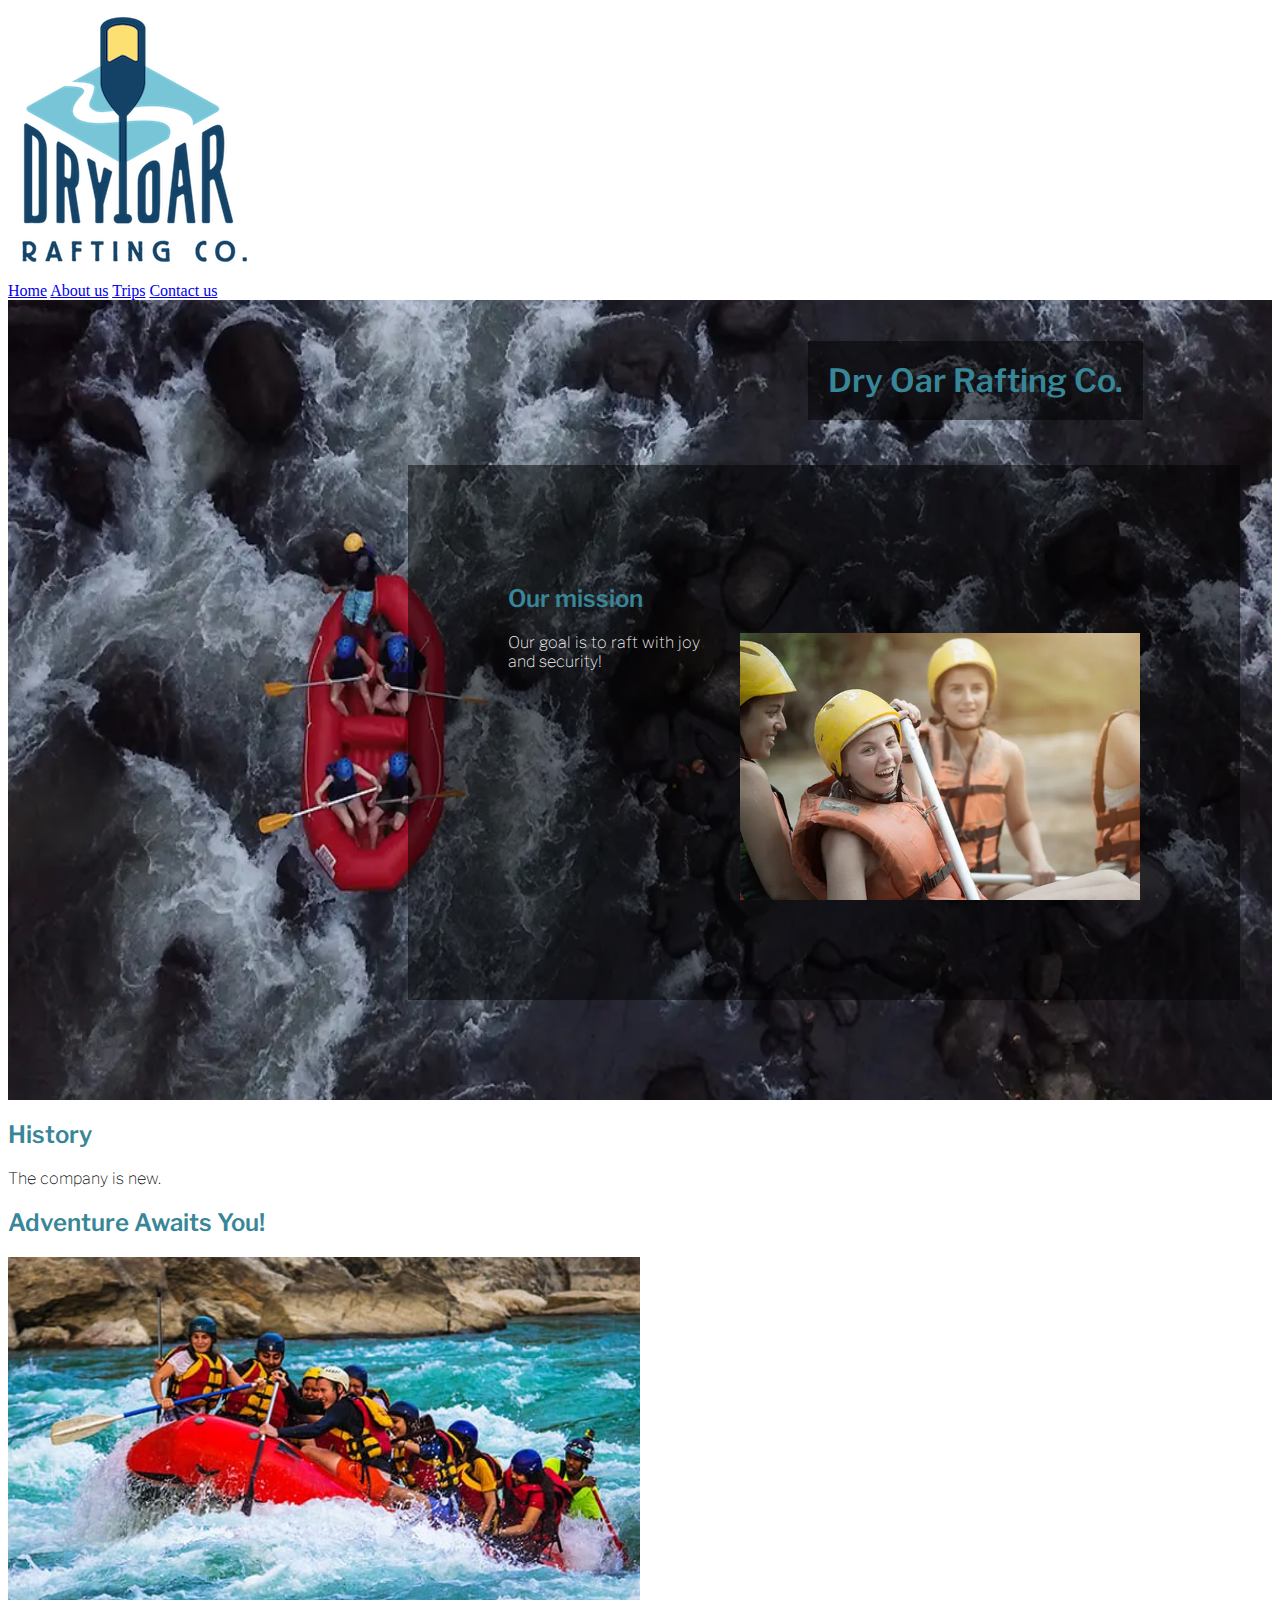
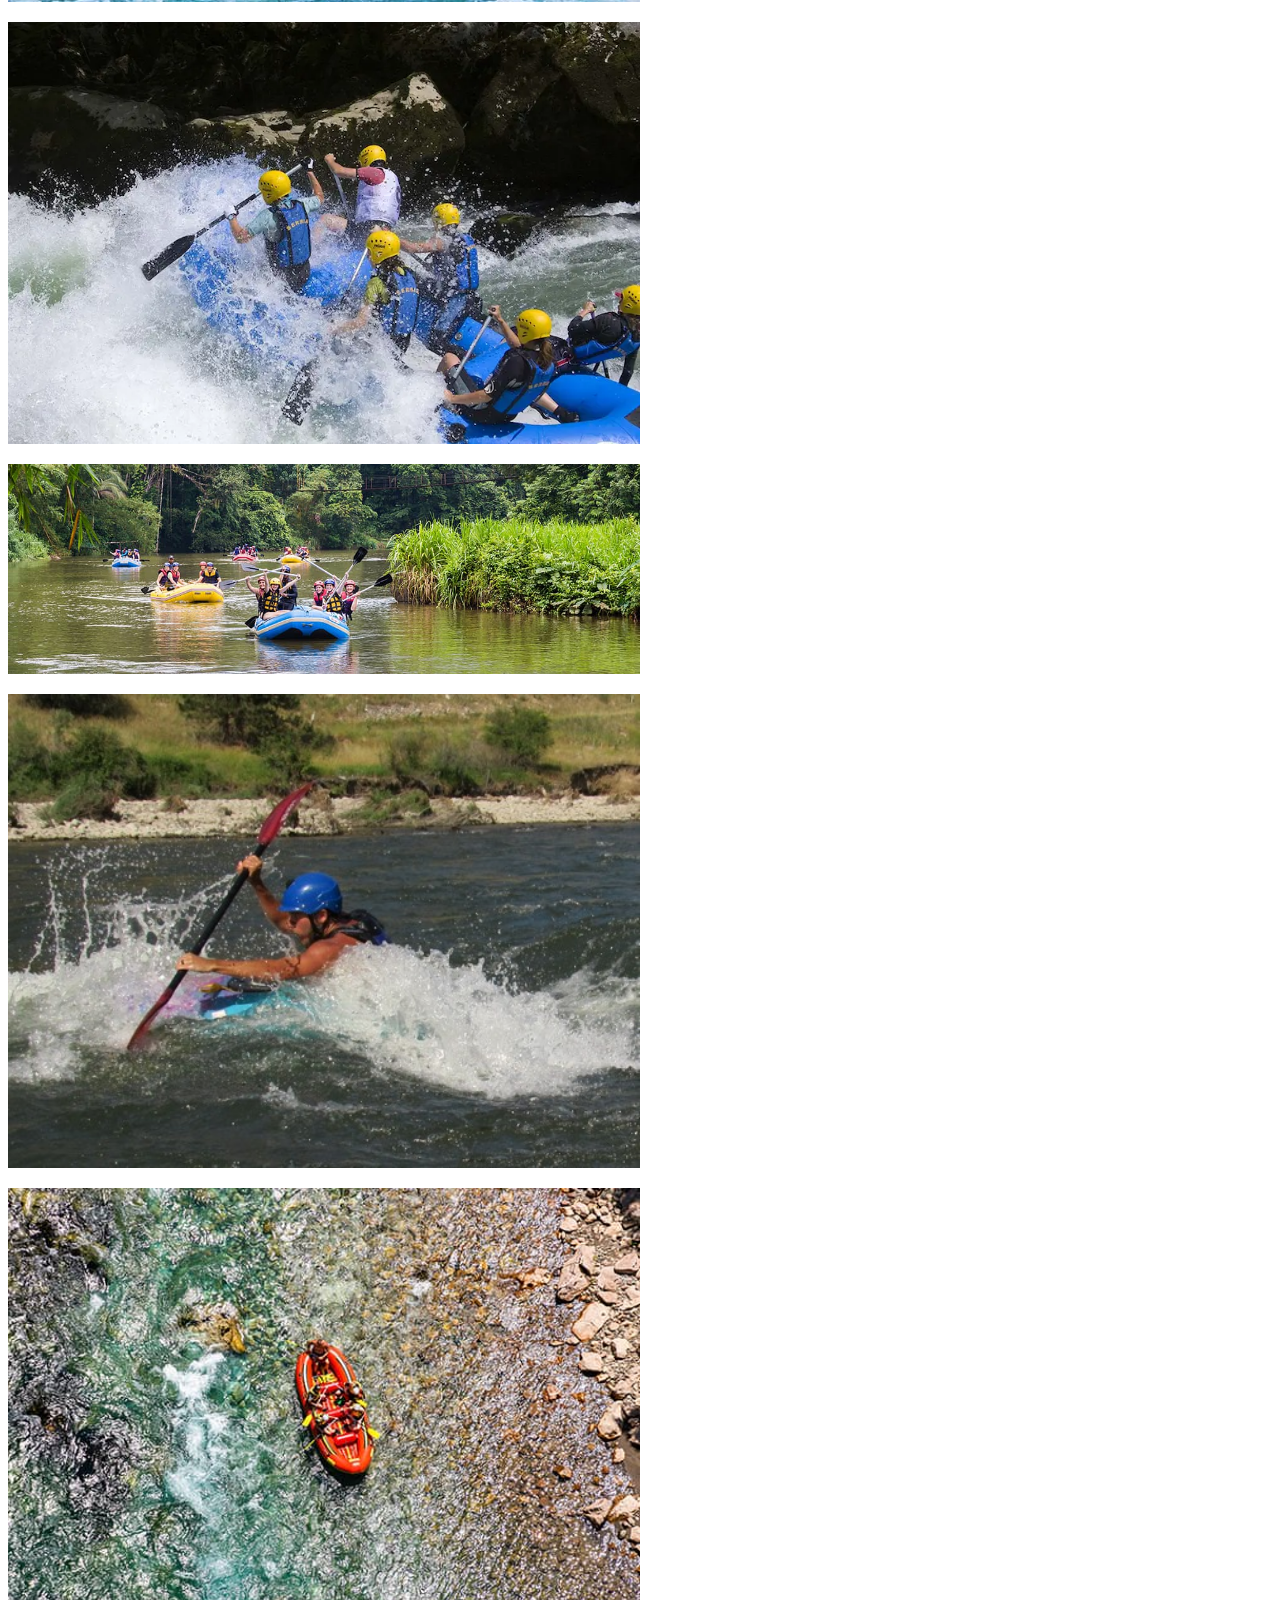
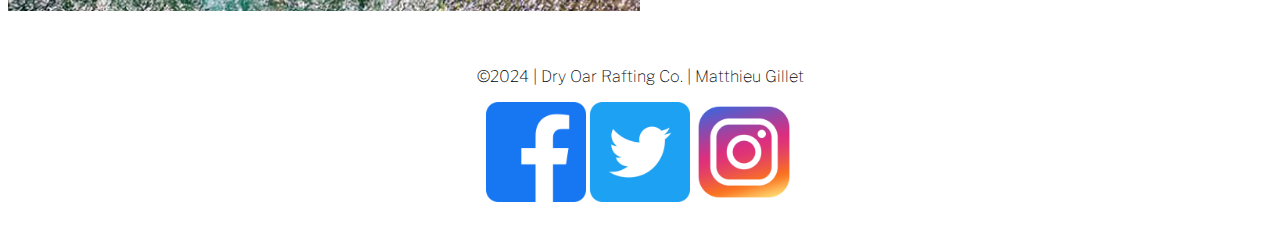
==== wwr/about.html @ 67d0ec11 "Update 7: missing meta element added on about.html" ====
<!DOCTYPE html>
<html lang="en-US">
    <head>
        <meta charset="utf-8">
        <meta name="viewport" content="width=device-width">
        <title>About Dry Oar Rafting Co.</title>
        <meta name="description" content="This page is the about us section, telling more about the company mission and services.">
        <meta name="author" content="Matthieu Gillet">

        <link rel="preconnect" href="https://fonts.googleapis.com">
        <link rel="preconnect" href="https://fonts.gstatic.com" crossorigin>
        <link href="https://fonts.googleapis.com/css2?family=Libre+Franklin:ital,wght@0,100;1,100&display=swap" rel="stylesheet">
        <link href="https://fonts.googleapis.com/css2?family=Libre+Franklin:ital,wght@0,600;1,600&display=swap" rel="stylesheet">

        <link rel="stylesheet" href="styles/rafting.css">
    </head>
    <body>
        <header>
            <img src="images/logo.png" alt="the nice logo">
            <nav>
                <a href="index.html">Home</a>
                <a href="about.html">About us</a>
                <a href="trips.html">Trips</a>
                <a href="contact.html">Contact us</a>
            </nav>
        </header>
        <main>
            <div class="hero">
                <img class="hero" src="images/hero.webp" alt="hero image rafting">
                <h1>Dry Oar Rafting Co.</h1>
                <article>
                    <h2>Our mission</h2>
                    <img src="images/happy-custumer.webp" alt="happy client or worker">
                    <p>Our goal is to raft with joy and security!</p>
                </article>
            </div>
            <section>
                <h2>History</h2>
                <p>The company is new.</p>
            </section>
            <section>
                <h2>Adventure Awaits You!</h2>
                <img src="images/white-water-rafting-1.jpg" alt="...">
                <img src="images/white-water-rafting-2.webp" alt="...">
                <img src="images/white-water-rafting-3.jpg" alt="...">
                <img src="images/white-water-rafting-4.jpg" alt="...">
                <img src="images/white-water-rafting-5.jpg" alt="...">
            </section>
        </main>
        <footer>
            <p>©2024 | Dry Oar Rafting Co. | Matthieu Gillet</p>
            <nav class="sociallinks">
                <a href="https://facebook.com" class="textdecoration">
                    <img src="images/facebook.png" alt="Facebook">
                </a>
                <a href="https://twitter.com" class="textdecoration">
                    <img src="images/twitter.png" alt="Twitter">
                </a>
                <a href="https://instagram.com" class="textdecoration">
                    <img src="images/instagram.png" alt="Instagram">
                </a>
            </nav>
        </footer>
    </body>
</html>
---- wwr/styles/rafting.css ----
:root {
    --primary-color: #388697;
    --secondary-color: #B5FFE1;
    --accent1-color: #5FA09F;
    --accent2-color: #08415C;
}

h1 {
    font-family: "Libre Franklin", serif;
    color: var(--primary-color);
    font-weight: 600;
    position: absolute; 
    background-color: rgba(0, 0, 0, 0.5); 
    padding: 20px; 
    top: 20px; 
    left: 800px; 
}

h2 {
    font-family: "Libre Franklin", serif;
    color: var(--primary-color);
    font-weight: 600;
}

p {
    font-family: "Libre Franklin", serif;
    font-weight: 100;
}

.hero {
    position: relative; 
    width: 100%; 
    height: 800px;
}

.hero-img {
    position: absolute; 
    width: 100%; 
    height: 100%; 

}

article {
    position: absolute; 
    bottom: 100px; 
    left: 400px; 
    background-color: rgba(0, 0, 0, 0.5);  
    padding: 100px; 
    color: white; 
    width: 50%; 
}

article img {
    float: right; 
    margin-left: 20px;
    width: 400px; 
    height: auto;
}

a.textdecoration{
    text-decoration: none;
}

footer {
    clear: both;
    text-align: center;
    padding: 20px;
    
}

footer img {
    width: 100px;
}

main section img {
    display: block;
    width: 50%;
    margin-bottom: 20px;
}
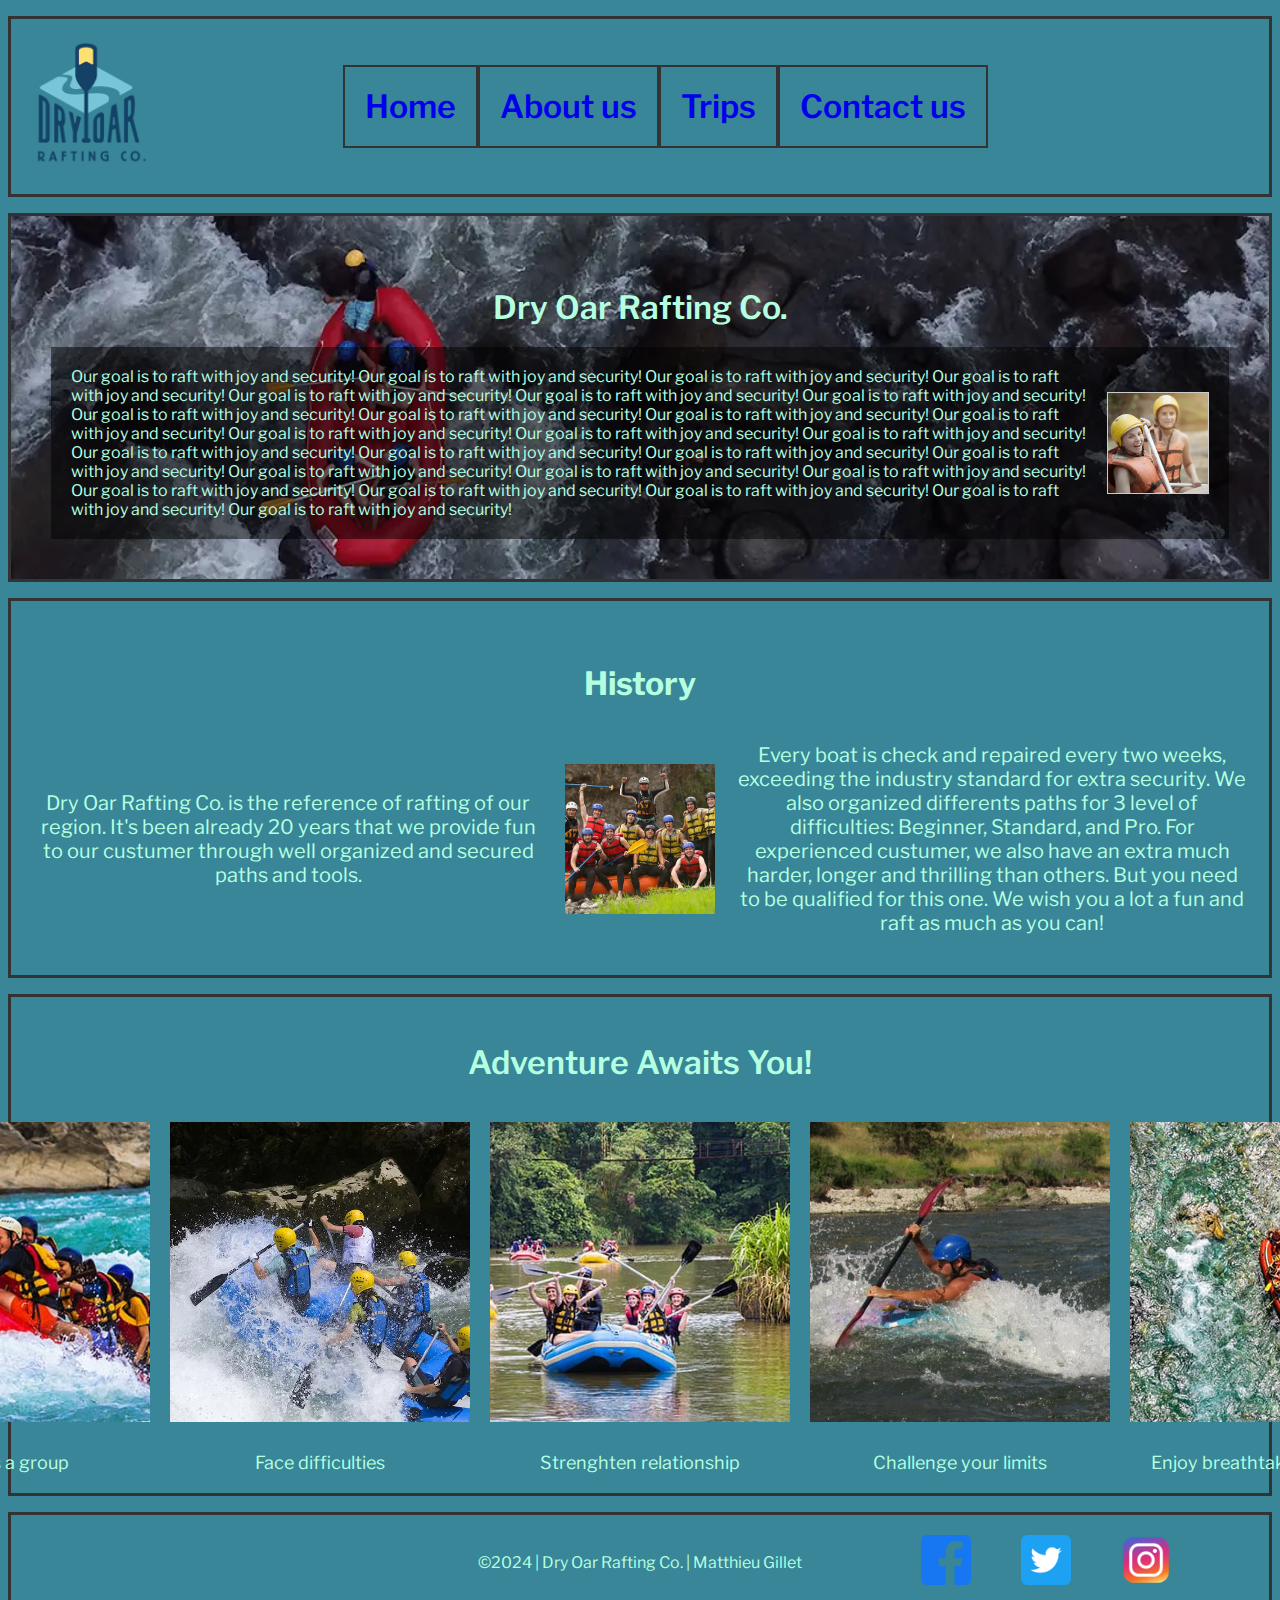
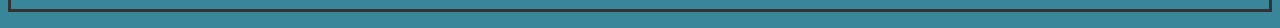
==== commit ca8d8e32: "Update 8: Better Wireframe and improvment" ====
--- a/wwr/about.html
+++ b/wwr/about.html
@@ -18,33 +18,62 @@
         <header>
             <img src="images/logo.png" alt="the nice logo">
             <nav>
-                <a href="index.html">Home</a>
-                <a href="about.html">About us</a>
-                <a href="trips.html">Trips</a>
-                <a href="contact.html">Contact us</a>
+                <ul class="navflexbox">
+                    <li><a href="index.html">Home</a></li>
+                    <li><a href="about.html">About us</a></li>
+                    <li><a class="textdecoration" href="trips.html">Trips</a></li>
+                    <li><a class="textdecoration" href="contact.html">Contact us</a></li>
+                </ul>    
             </nav>
         </header>
         <main>
-            <div class="hero">
-                <img class="hero" src="images/hero.webp" alt="hero image rafting">
-                <h1>Dry Oar Rafting Co.</h1>
-                <article>
-                    <h2>Our mission</h2>
-                    <img src="images/happy-custumer.webp" alt="happy client or worker">
-                    <p>Our goal is to raft with joy and security!</p>
-                </article>
+            <div class="articleflex">
+                <h3>Dry Oar Rafting Co.</h3>
+                <div class="overlay">
+                    <article class="content">
+                        <div class="content-text">
+                            <p>Our goal is to raft with joy and security! Our goal is to raft with joy and security! Our goal is to raft with joy and security! Our goal is to raft with joy and security! Our goal is to raft with joy and security! Our goal is to raft with joy and security! Our goal is to raft with joy and security! Our goal is to raft with joy and security! Our goal is to raft with joy and security! Our goal is to raft with joy and security! Our goal is to raft with joy and security! Our goal is to raft with joy and security! Our goal is to raft with joy and security! Our goal is to raft with joy and security! Our goal is to raft with joy and security! Our goal is to raft with joy and security! Our goal is to raft with joy and security! Our goal is to raft with joy and security! Our goal is to raft with joy and security! Our goal is to raft with joy and security! Our goal is to raft with joy and security! Our goal is to raft with joy and security! Our goal is to raft with joy and security! Our goal is to raft with joy and security! Our goal is to raft with joy and security! Our goal is to raft with joy and security! </p>
+                        </div>
+                        <img src="images/happy-custumer.webp" alt="happy client or worker">
+                    </article>
+                </div>
             </div>
-            <section>
-                <h2>History</h2>
-                <p>The company is new.</p>
-            </section>
-            <section>
-                <h2>Adventure Awaits You!</h2>
-                <img src="images/white-water-rafting-1.jpg" alt="...">
-                <img src="images/white-water-rafting-2.webp" alt="...">
-                <img src="images/white-water-rafting-3.jpg" alt="...">
-                <img src="images/white-water-rafting-4.jpg" alt="...">
-                <img src="images/white-water-rafting-5.jpg" alt="...">
+            <div class="history">
+                <h4 class="header">History</h4>
+                <div class="history-content">
+                    <div class="history-left">
+                        <p>Dry Oar Rafting Co. is the reference of rafting of our region. It's been already 20 years that we provide fun to our custumer through well organized and secured paths and tools.</p>
+                    </div>
+                    <div class="history-center">
+                        <img class="history-img" src="images/history.jpg" alt="group of people">
+                    </div>
+                    <div class="history-right">
+                        <p>Every boat is check and repaired every two weeks, exceeding the industry standard for extra security. We also organized differents paths for 3 level of difficulties: Beginner, Standard, and Pro. For experienced custumer, we also have an extra much harder, longer and thrilling than others. But you need to be qualified for this one. We wish you a lot a fun and raft as much as you can!</p>
+                    </div>
+                </div>  
+            </div>
+            <section class="gallery">
+                <h2 class="header">Adventure Awaits You!</h2>
+                <div class="gallery-item">
+                    <img src="images/white-water-rafting-1.jpg" alt="group rafting">
+                    <div class="caption">Work as a group</div>
+                </div>
+                <div class="gallery-item">
+                    <img src="images/white-water-rafting-2.webp" alt="group facing a wave">
+                    <div class="caption">Face difficulties</div>
+                </div>
+                <div class="gallery-item">
+                    <img src="images/white-water-rafting-3.jpg" alt="happy group">
+                    <div class="caption">Strenghten relationship</div>
+                </div>
+                <div class="gallery-item">
+                    <img src="images/white-water-rafting-4.jpg" alt="one man struggling in torrent">
+                    <div class="caption">Challenge your limits</div>
+                </div>
+                <div class="gallery-item">
+                    <img src="images/white-water-rafting-5.jpg" alt="view from the top on the river">
+                    <div class="caption">Enjoy breathtaking landscapes</div>
+                </div>
             </section>
         </main>
         <footer>
--- a/wwr/styles/rafting.css
+++ b/wwr/styles/rafting.css
@@ -3,6 +3,7 @@
     --secondary-color: #B5FFE1;
     --accent1-color: #5FA09F;
     --accent2-color: #08415C;
+    background-color: var(--primary-color)
 }
 
 h1 {
@@ -18,43 +19,93 @@
 
 h2 {
     font-family: "Libre Franklin", serif;
-    color: var(--primary-color);
+    color: var(--secondary-color);
     font-weight: 600;
 }
 
 p {
     font-family: "Libre Franklin", serif;
-    font-weight: 100;
-}
-
-.hero {
-    position: relative; 
-    width: 100%; 
-    height: 800px;
-}
-
-.hero-img {
-    position: absolute; 
-    width: 100%; 
-    height: 100%; 
-
-}
-
-article {
-    position: absolute; 
-    bottom: 100px; 
-    left: 400px; 
-    background-color: rgba(0, 0, 0, 0.5);  
-    padding: 100px; 
-    color: white; 
-    width: 50%; 
-}
-
-article img {
-    float: right; 
-    margin-left: 20px;
-    width: 400px; 
-    height: auto;
+    color: var(--secondary-color);
+    font-weight: 00;
+}
+
+.articleflex main div {
+    font-family: "Libre Franklin", serif;
+    background-image: url('../images/hero.webp');
+    background-size: cover;
+    background-position: center;
+    background-repeat: no-repeat;
+    min-width: 100%;
+    width: 100%;
+    max-width: 100%;
+    margin: 1rem auto;  
+    border: 3px solid #333;
+    display: flex;
+    flex-direction: column;
+    justify-content: center;
+    align-items: center;
+}
+
+main div h3 {
+    font-family: "Libre Franklin", serif;
+    color: var(--secondary-color);
+    font-weight: 600;
+    font-size: 2rem;
+    margin-bottom: 20px;
+}
+
+.articleflex {
+    width: 100%;
+    max-width: 100%;
+    margin: 1rem auto;  
+    border: 3px solid #333;
+    position: relative;
+    color: white;
+    background-image: url('../images/hero.webp'); 
+    background-size: cover;
+    background-position: center;
+    background-repeat: no-repeat;
+    padding: 40px;
+    box-sizing: border-box;
+}
+
+.overlay {
+    background-color: rgba(0, 0, 0, 0.5); /* Semi-transparent dark background */
+    padding: 20px;
+    color: white; /* Text color */
+    position: relative; /* Position text inside the background block */
+}
+
+.overlay div h3 {
+    background-color: rgba(0, 0, 0, 0.5); /* Optional: darkens the background for better readability */
+    padding: 20px;
+    border-radius: 8px;
+}
+
+div h3 {
+    text-align: center;
+}
+
+.content {
+    display: flex;
+    justify-content: space-between;
+    align-items: center;
+}
+
+.content-text {
+    flex: 1;
+    margin-right: 20px;
+}
+
+.content-text p {
+    margin: 0;
+}
+
+.content img {
+    width: 100px;
+    height: 100px;
+    object-fit: cover;
+    border: 1px solid #ccc;
 }
 
 a.textdecoration{
@@ -62,18 +113,184 @@
 }
 
 footer {
+    display: grid;
+    grid-template-columns: 1fr 1fr 1fr;
     clear: both;
-    text-align: center;
-    padding: 20px;
-    
-}
+    padding: 20px;
+    margin: 1rem auto;  
+    border: 3px solid #333;
+    justify-content: center;
+    align-items: center
+}
+
+footer p {
+    grid-column: 2/3;
+    flex-grow: 1; 
+    text-align: center; 
+  }
+
+footer .sociallinks {
+    grid-column: 3/4; 
+    display: flex; 
+    justify-content: center; 
+    gap: 50px;
+} 
 
 footer img {
-    width: 100px;
+    height: auto;
+    width: 50px;
 }
 
 main section img {
     display: block;
-    width: 50%;
+    width: 1fr;
     margin-bottom: 20px;
 }
+
+header {
+    margin: 1rem auto;
+    display: grid;
+    border: 3px solid #333;
+    background-color: var(--primary-color);
+    grid-template-columns: 50px 1fr 3fr;
+    padding: 20px;
+}
+
+header img {
+    grid-column: 1/2;
+    width: 120px;
+    height: auto;
+    border-radius: 8px;
+}
+
+nav {
+    grid-column: 2/4;
+    justify-items: center;
+}
+
+.navflexbox {
+    display: flex;
+    align-items: center;
+    justify-content: center;
+    padding: 10px;
+    list-style-type: none;
+    width: auto;
+    max-width: 100%;
+    box-sizing: border-box;
+    flex-wrap: nowrap;
+}
+
+.navflexbox a {
+    font-family: "Libre Franklin", serif;
+    font-size: 2rem;
+    font-weight: 600;
+    text-align: center;
+    border: 2px solid #333;
+    padding: 20px;
+    display: flex;
+    align-items: center; 
+    text-align: center;
+    text-decoration: none;
+    white-space: nowrap
+}
+
+.navbox a:hover {
+	color: tomato;
+	font-weight: 700;
+    text-decoration: underline;
+}
+
+.history {
+    margin: 1rem auto;
+    border: 3px solid #333;
+    display: grid;
+    grid-template-rows: auto 1fr; /* Header and content rows */
+    grid-template-columns: 1fr; /* Single column for header */
+    padding: 20px;
+    text-align: center;
+}
+
+.history h4 {
+    grid-row: 1 / 2; /* Place header in the first row */
+    font-size: 2rem;
+    font-weight: bold;
+    margin-bottom: 20px;
+}
+
+.history-content {
+    display: grid;
+    grid-row: 2 / 3; /* Content row */
+    grid-template-columns: 1fr auto 1fr; /* Left text | Center Image | Right text */
+    align-items: center; /* Vertical alignment */
+    gap: 20px;
+}
+
+.content-left,
+.content-right {
+    text-align: justify;
+}
+
+.history-center img {
+    width: 150px; /* Center image size */
+    height: 150px;
+    object-fit: cover; /* Keep aspect ratio */
+    display: block;
+}
+
+.history p {
+    font-size: 20px;
+}
+
+.gallery {
+    margin: 1rem auto;
+    border: 3px solid #333;
+    display: grid;
+    grid-template-columns: repeat(5, 1fr); 
+    grid-gap: 20px; 
+    padding: 20px;
+    justify-content: center;
+    align-items: center;
+}
+
+.gallery-item {
+    display: flex; 
+    flex-direction: column; 
+    align-items: center; 
+    text-align: center;
+}
+
+.gallery-item img {
+    object-fit: cover;
+    width: 300px; 
+    height: 300px; 
+}
+
+.caption {
+    font-family: "Libre Franklin", serif;
+    font-size: 18px;
+    color: var(--secondary-color);
+    margin-top: 10px; /
+}
+
+.gallery h2 {
+    grid-column: 1 / -1; 
+    margin-bottom: 20px; 
+    font-family: "Libre Franklin", serif;
+    font-size: 2rem;
+    font-weight: 600;
+    color: var(--secondary-color);
+    text-align: center;
+}
+
+.header {
+    font-family: "Libre Franklin", serif;
+    font-size: 2rem;
+    font-weight: 600; 
+    color: var(--secondary-color)   
+}
+
+section p {
+    font-family: "Libre Franklin", serif;
+    font-weight: 500; 
+    color: var(--secondary-color)  
+}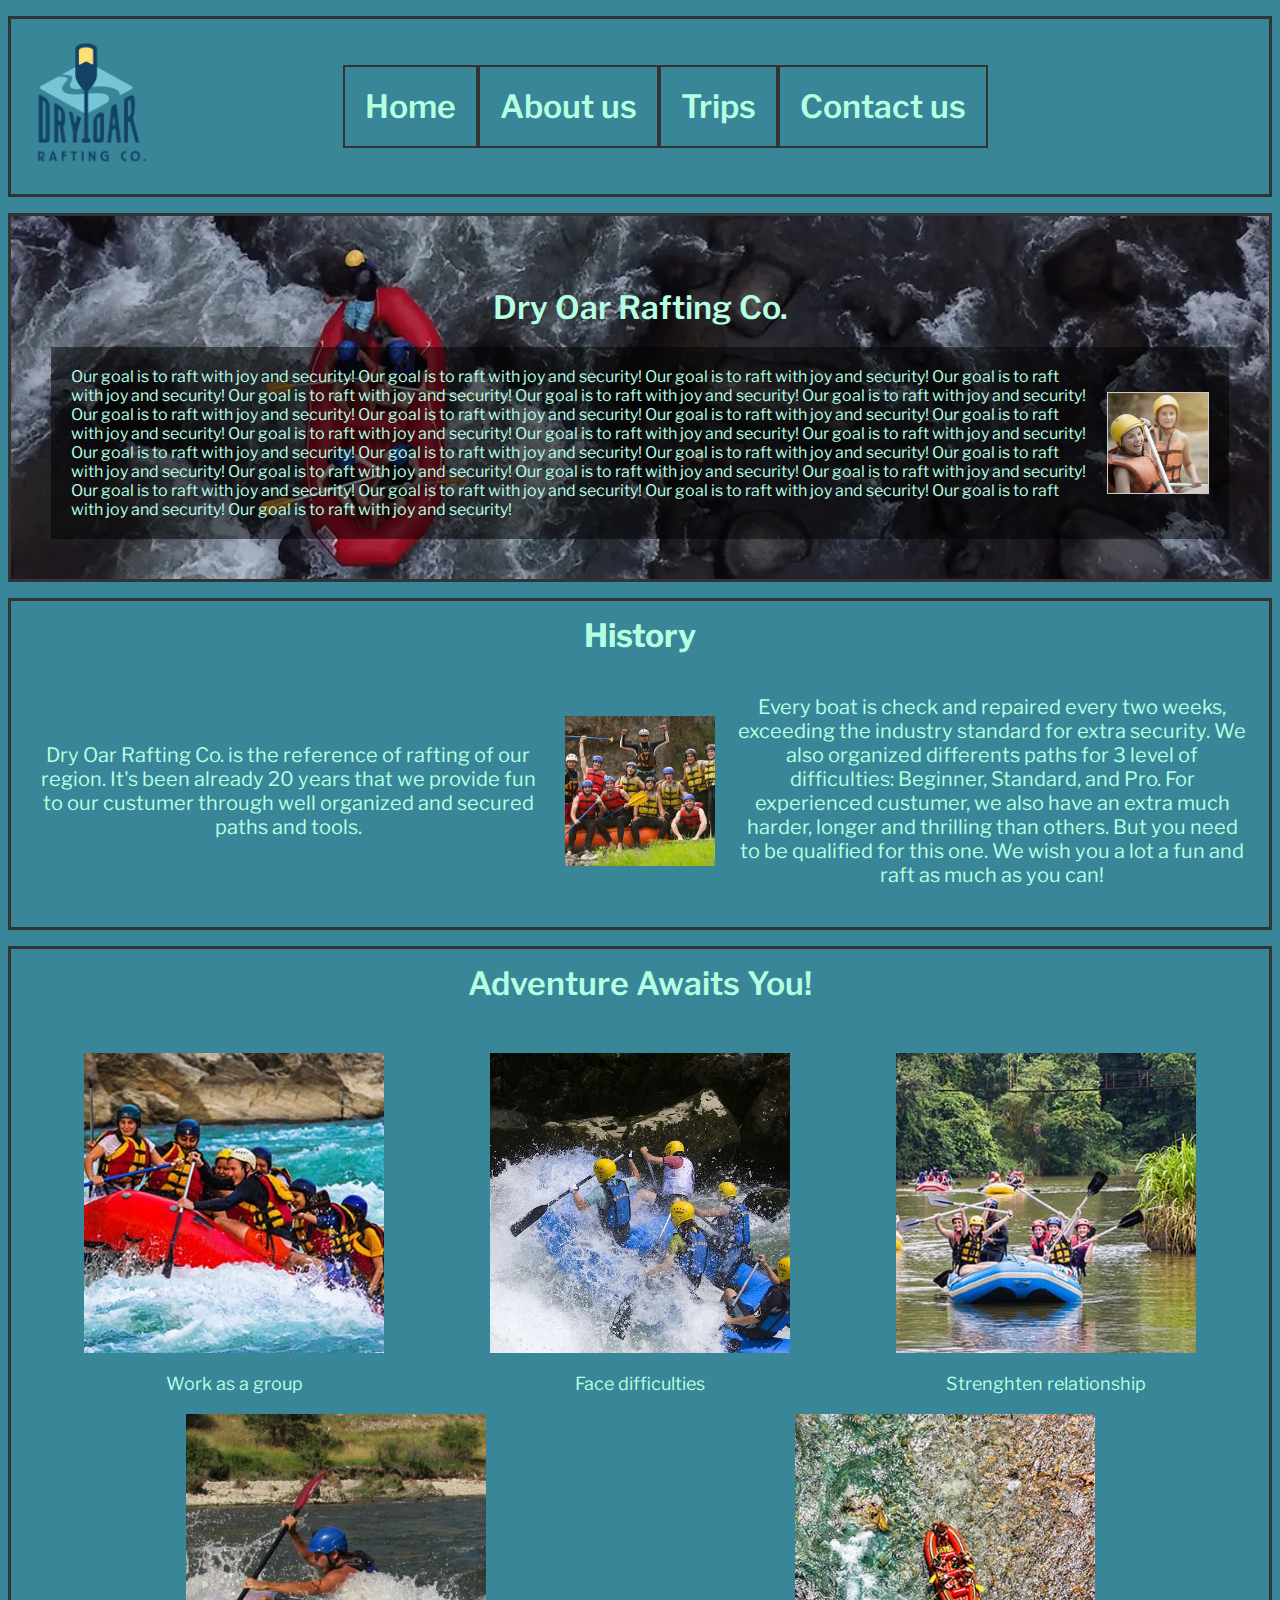
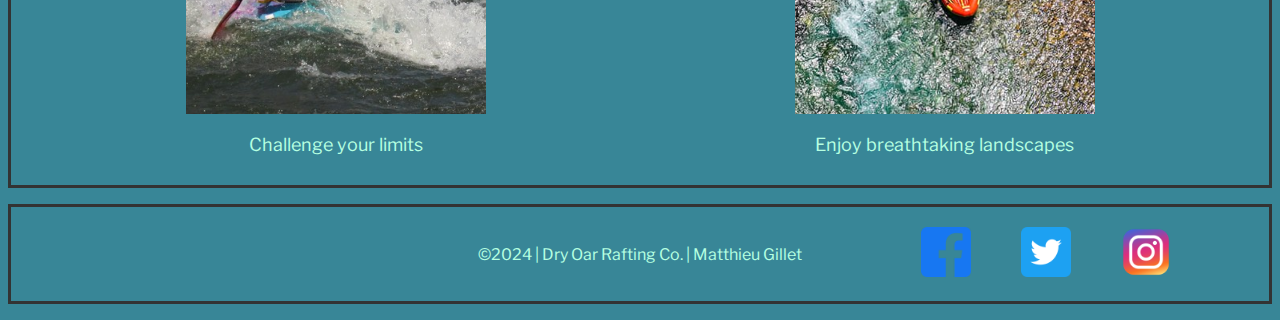
==== commit df910547: "Update 9: error corrections" ====
--- a/wwr/about.html
+++ b/wwr/about.html
@@ -19,7 +19,7 @@
             <img src="images/logo.png" alt="the nice logo">
             <nav>
                 <ul class="navflexbox">
-                    <li><a href="index.html">Home</a></li>
+                    <li><a href="../index.html">Home</a></li>
                     <li><a href="about.html">About us</a></li>
                     <li><a class="textdecoration" href="trips.html">Trips</a></li>
                     <li><a class="textdecoration" href="contact.html">Contact us</a></li>
@@ -32,7 +32,7 @@
                 <div class="overlay">
                     <article class="content">
                         <div class="content-text">
-                            <p>Our goal is to raft with joy and security! Our goal is to raft with joy and security! Our goal is to raft with joy and security! Our goal is to raft with joy and security! Our goal is to raft with joy and security! Our goal is to raft with joy and security! Our goal is to raft with joy and security! Our goal is to raft with joy and security! Our goal is to raft with joy and security! Our goal is to raft with joy and security! Our goal is to raft with joy and security! Our goal is to raft with joy and security! Our goal is to raft with joy and security! Our goal is to raft with joy and security! Our goal is to raft with joy and security! Our goal is to raft with joy and security! Our goal is to raft with joy and security! Our goal is to raft with joy and security! Our goal is to raft with joy and security! Our goal is to raft with joy and security! Our goal is to raft with joy and security! Our goal is to raft with joy and security! Our goal is to raft with joy and security! Our goal is to raft with joy and security! Our goal is to raft with joy and security! Our goal is to raft with joy and security! </p>
+                            <p>Our goal is to raft with joy and security! Our goal is to raft with joy and security! Our goal is to raft with joy and security! Our goal is to raft with joy and security! Our goal is to raft with joy and security! Our goal is to raft with joy and security! Our goal is to raft with joy and security! Our goal is to raft with joy and security! Our goal is to raft with joy and security! Our goal is to raft with joy and security! Our goal is to raft with joy and security! Our goal is to raft with joy and security! Our goal is to raft with joy and security! Our goal is to raft with joy and security! Our goal is to raft with joy and security! Our goal is to raft with joy and security! Our goal is to raft with joy and security! Our goal is to raft with joy and security! Our goal is to raft with joy and security! Our goal is to raft with joy and security! Our goal is to raft with joy and security! Our goal is to raft with joy and security! Our goal is to raft with joy and security! Our goal is to raft with joy and security! Our goal is to raft with joy and security! Our goal is to raft with joy and security!</p>
                         </div>
                         <img src="images/happy-custumer.webp" alt="happy client or worker">
                     </article>
@@ -54,25 +54,27 @@
             </div>
             <section class="gallery">
                 <h2 class="header">Adventure Awaits You!</h2>
-                <div class="gallery-item">
-                    <img src="images/white-water-rafting-1.jpg" alt="group rafting">
-                    <div class="caption">Work as a group</div>
-                </div>
-                <div class="gallery-item">
-                    <img src="images/white-water-rafting-2.webp" alt="group facing a wave">
-                    <div class="caption">Face difficulties</div>
-                </div>
-                <div class="gallery-item">
-                    <img src="images/white-water-rafting-3.jpg" alt="happy group">
-                    <div class="caption">Strenghten relationship</div>
-                </div>
-                <div class="gallery-item">
-                    <img src="images/white-water-rafting-4.jpg" alt="one man struggling in torrent">
-                    <div class="caption">Challenge your limits</div>
-                </div>
-                <div class="gallery-item">
-                    <img src="images/white-water-rafting-5.jpg" alt="view from the top on the river">
-                    <div class="caption">Enjoy breathtaking landscapes</div>
+                <div class="gallery-items">
+                    <div class="gallery-item">
+                        <img src="images/white-water-rafting-1.jpg" alt="group rafting">
+                        <div class="caption">Work as a group</div>
+                    </div>
+                    <div class="gallery-item">
+                        <img src="images/white-water-rafting-2.webp" alt="group facing a wave">
+                        <div class="caption">Face difficulties</div>
+                    </div>
+                    <div class="gallery-item">
+                        <img src="images/white-water-rafting-3.jpg" alt="happy group">
+                        <div class="caption">Strenghten relationship</div>
+                    </div>
+                    <div class="gallery-item">
+                        <img src="images/white-water-rafting-4.jpg" alt="one man struggling in torrent">
+                        <div class="caption">Challenge your limits</div>
+                    </div>
+                    <div class="gallery-item">
+                        <img src="images/white-water-rafting-5.jpg" alt="view from the top on the river">
+                        <div class="caption">Enjoy breathtaking landscapes</div>
+                    </div>
                 </div>
             </section>
         </main>
--- a/wwr/styles/rafting.css
+++ b/wwr/styles/rafting.css
@@ -26,7 +26,6 @@
 p {
     font-family: "Libre Franklin", serif;
     color: var(--secondary-color);
-    font-weight: 00;
 }
 
 .articleflex main div {
@@ -70,14 +69,14 @@
 }
 
 .overlay {
-    background-color: rgba(0, 0, 0, 0.5); /* Semi-transparent dark background */
-    padding: 20px;
-    color: white; /* Text color */
-    position: relative; /* Position text inside the background block */
+    background-color: rgba(0, 0, 0, 0.5); 
+    padding: 20px;
+    color: white; 
+    position: relative; 
 }
 
 .overlay div h3 {
-    background-color: rgba(0, 0, 0, 0.5); /* Optional: darkens the background for better readability */
+    background-color: rgba(0, 0, 0, 0.5);
     padding: 20px;
     border-radius: 8px;
 }
@@ -143,7 +142,6 @@
 
 main section img {
     display: block;
-    width: 1fr;
     margin-bottom: 20px;
 }
 
@@ -188,6 +186,7 @@
     border: 2px solid #333;
     padding: 20px;
     display: flex;
+    color: var(--secondary-color);
     align-items: center; 
     text-align: center;
     text-decoration: none;
@@ -204,14 +203,14 @@
     margin: 1rem auto;
     border: 3px solid #333;
     display: grid;
-    grid-template-rows: auto 1fr; /* Header and content rows */
-    grid-template-columns: 1fr; /* Single column for header */
+    grid-template-rows: auto 1fr; 
+    grid-template-columns: 1fr; 
     padding: 20px;
     text-align: center;
 }
 
 .history h4 {
-    grid-row: 1 / 2; /* Place header in the first row */
+    grid-row: 1 / 2;
     font-size: 2rem;
     font-weight: bold;
     margin-bottom: 20px;
@@ -219,9 +218,9 @@
 
 .history-content {
     display: grid;
-    grid-row: 2 / 3; /* Content row */
-    grid-template-columns: 1fr auto 1fr; /* Left text | Center Image | Right text */
-    align-items: center; /* Vertical alignment */
+    grid-row: 2 / 3; 
+    grid-template-columns: 1fr auto 1fr; 
+    align-items: center; 
     gap: 20px;
 }
 
@@ -231,9 +230,9 @@
 }
 
 .history-center img {
-    width: 150px; /* Center image size */
+    width: 150px; 
     height: 150px;
-    object-fit: cover; /* Keep aspect ratio */
+    object-fit: cover; 
     display: block;
 }
 
@@ -245,18 +244,26 @@
     margin: 1rem auto;
     border: 3px solid #333;
     display: grid;
-    grid-template-columns: repeat(5, 1fr); 
-    grid-gap: 20px; 
-    padding: 20px;
-    justify-content: center;
+    grid-template-columns: repeat(5, 1fr);
     align-items: center;
+    gap: 20px; 
+    padding: 20px;
+    place-items: center; 
+}
+
+.gallery-items {
+    grid-column: 1/6;
+    display: flex; 
+    flex-direction: row; 
+    justify-content: space-around; 
+    align-items: center; 
+    text-align: center;
+    flex-wrap: wrap;
 }
 
 .gallery-item {
-    display: flex; 
-    flex-direction: column; 
-    align-items: center; 
-    text-align: center;
+    margin: 10px;
+    width: 300px;
 }
 
 .gallery-item img {
@@ -269,7 +276,7 @@
     font-family: "Libre Franklin", serif;
     font-size: 18px;
     color: var(--secondary-color);
-    margin-top: 10px; /
+    margin-top: 5px; 
 }
 
 .gallery h2 {
@@ -286,6 +293,7 @@
     font-family: "Libre Franklin", serif;
     font-size: 2rem;
     font-weight: 600; 
+    margin-top: -5px;
     color: var(--secondary-color)   
 }
 
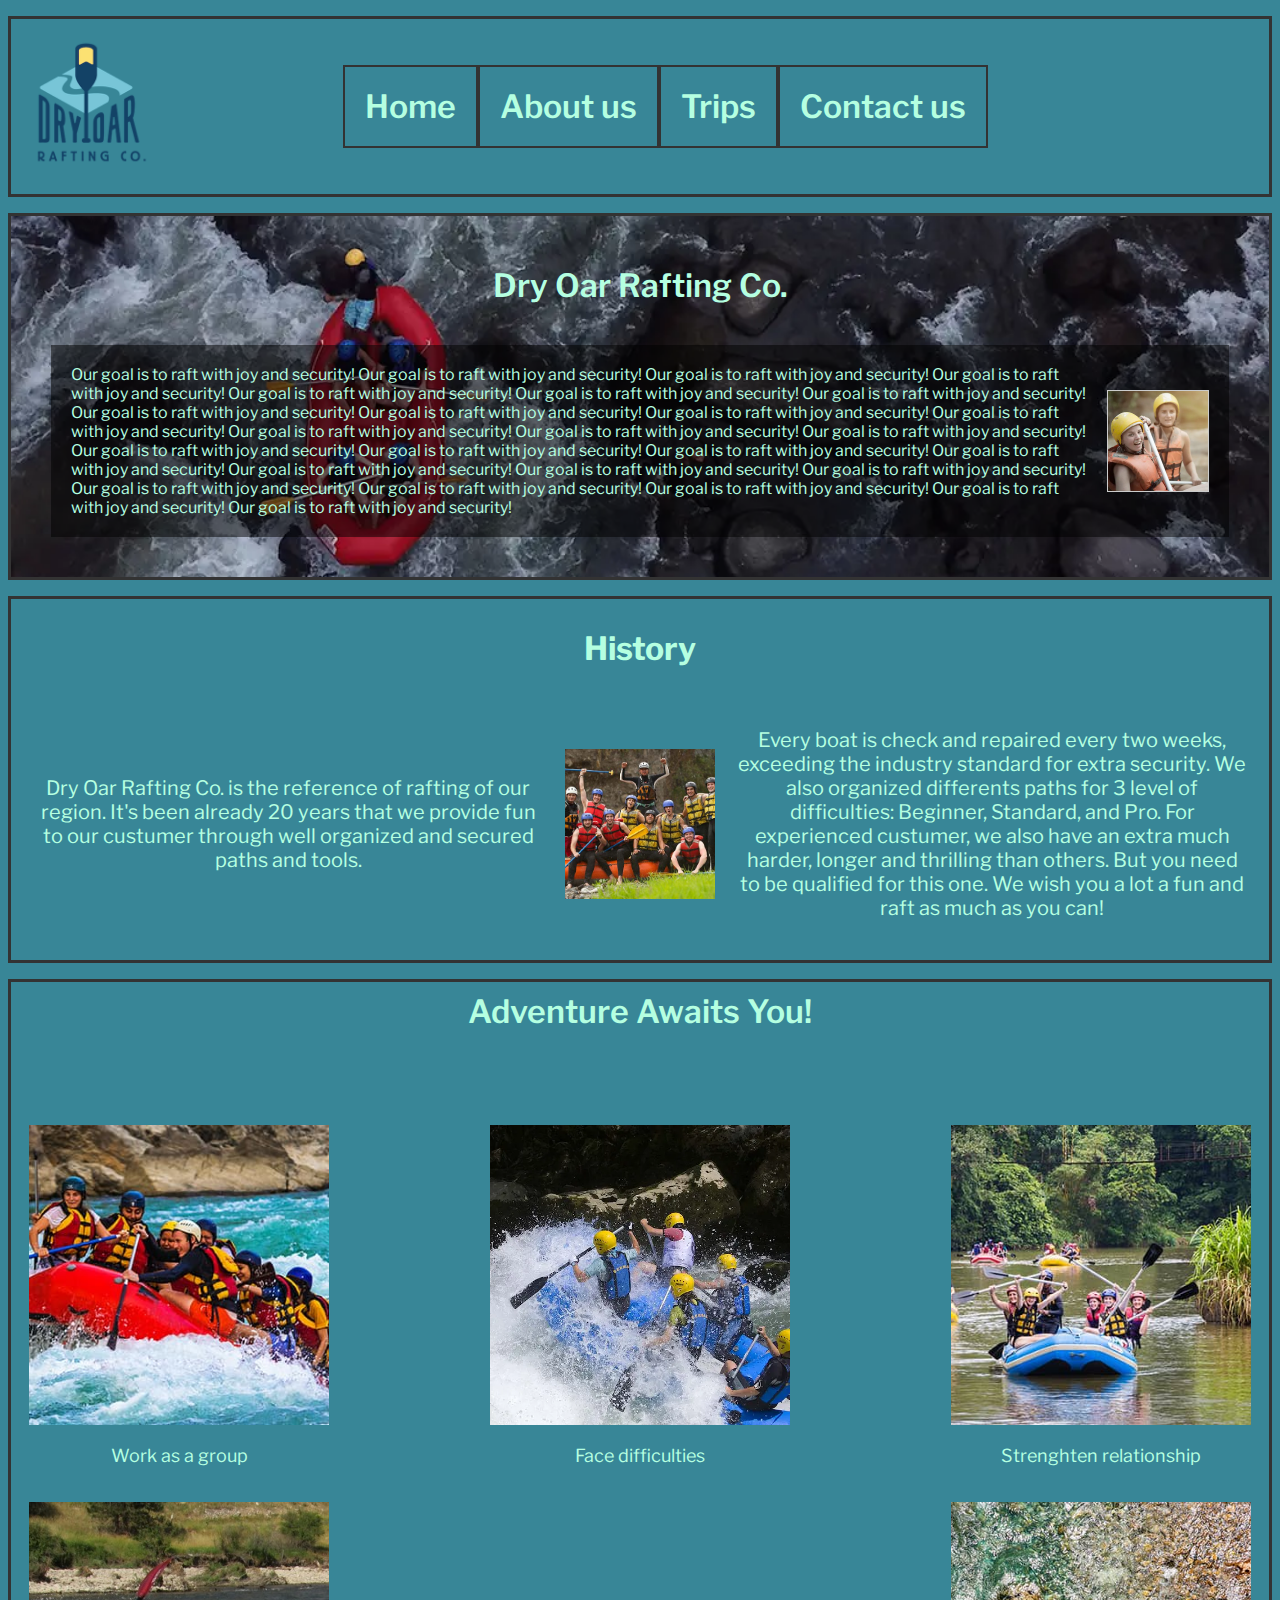
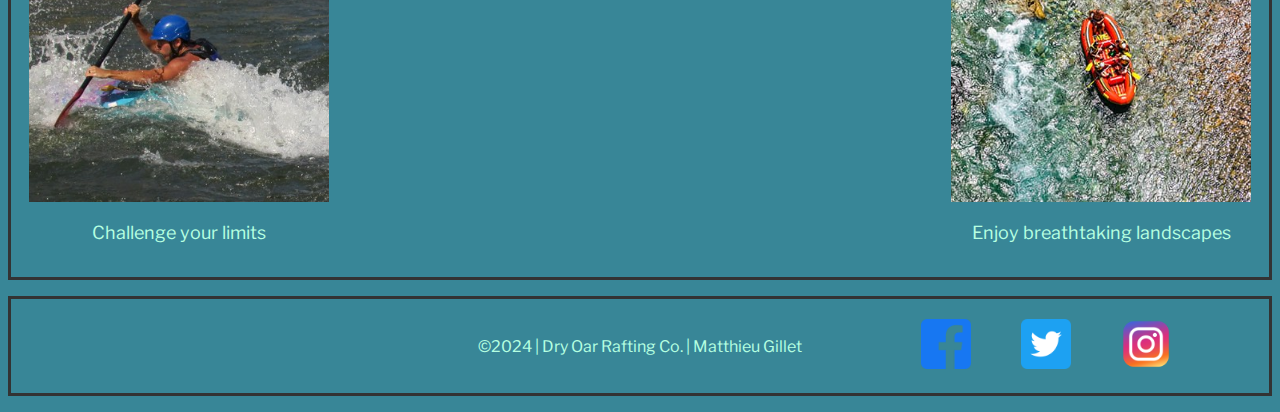
==== commit 58808d9c: "Update 13: week 04 corrections about us" ====
--- a/wwr/about.html
+++ b/wwr/about.html
@@ -3,7 +3,7 @@
     <head>
         <meta charset="utf-8">
         <meta name="viewport" content="width=device-width">
-        <title>About Dry Oar Rafting Co.</title>
+        <title>About Us | Dry Oar Rafting Co.</title>
         <meta name="description" content="This page is the about us section, telling more about the company mission and services.">
         <meta name="author" content="Matthieu Gillet">
 
@@ -22,13 +22,13 @@
                     <li><a href="../index.html">Home</a></li>
                     <li><a href="about.html">About us</a></li>
                     <li><a class="textdecoration" href="trips.html">Trips</a></li>
-                    <li><a class="textdecoration" href="contact.html">Contact us</a></li>
+                    <li><a class="textdecoration" href="../wwr/contact.html">Contact us</a></li>
                 </ul>    
             </nav>
         </header>
         <main>
             <div class="articleflex">
-                <h3>Dry Oar Rafting Co.</h3>
+                <h1>Dry Oar Rafting Co.</h1>
                 <div class="overlay">
                     <article class="content">
                         <div class="content-text">
@@ -39,7 +39,7 @@
                 </div>
             </div>
             <div class="history">
-                <h4 class="header">History</h4>
+                <h2 class="header">History</h2>
                 <div class="history-content">
                     <div class="history-left">
                         <p>Dry Oar Rafting Co. is the reference of rafting of our region. It's been already 20 years that we provide fun to our custumer through well organized and secured paths and tools.</p>
@@ -56,26 +56,35 @@
                 <h2 class="header">Adventure Awaits You!</h2>
                 <div class="gallery-items">
                     <div class="gallery-item">
-                        <img src="images/white-water-rafting-1.jpg" alt="group rafting">
-                        <div class="caption">Work as a group</div>
+                        <figure>
+                            <img src="images/white-water-rafting-1.jpg" alt="group rafting">
+                            <figcaption>Work as a group</figcaption>
+                        </figure>
                     </div>
                     <div class="gallery-item">
-                        <img src="images/white-water-rafting-2.webp" alt="group facing a wave">
-                        <div class="caption">Face difficulties</div>
+                        <figure>
+                            <img src="images/white-water-rafting-2.webp" alt="group facing a wave">
+                            <figcaption>Face difficulties</figcaption>
+                        </figure>
                     </div>
                     <div class="gallery-item">
-                        <img src="images/white-water-rafting-3.jpg" alt="happy group">
-                        <div class="caption">Strenghten relationship</div>
+                        <figure>
+                            <img src="images/white-water-rafting-3.jpg" alt="happy group">
+                            <figcaption>Strenghten relationship</figcaption>
+                        </figure>
                     </div>
                     <div class="gallery-item">
-                        <img src="images/white-water-rafting-4.jpg" alt="one man struggling in torrent">
-                        <div class="caption">Challenge your limits</div>
+                        <figure>
+                            <img src="images/white-water-rafting-4.jpg" alt="one man struggling in torrent">
+                            <figcaption>Challenge your limits</figcaption>
+                        </figure>
                     </div>
                     <div class="gallery-item">
-                        <img src="images/white-water-rafting-5.jpg" alt="view from the top on the river">
-                        <div class="caption">Enjoy breathtaking landscapes</div>
+                        <figure>
+                            <img src="images/white-water-rafting-5.jpg" alt="view from the top on the river">
+                            <figcaption>Enjoy breathtaking landscapes</figcaption>
+                        </figure>
                     </div>
-                </div>
             </section>
         </main>
         <footer>
--- a/wwr/styles/rafting.css
+++ b/wwr/styles/rafting.css
@@ -6,30 +6,23 @@
     background-color: var(--primary-color)
 }
 
-h1 {
+* {
     font-family: "Libre Franklin", serif;
-    color: var(--primary-color);
+}
+
+h1, h2 {
+    color: var(--secondary-color);
     font-weight: 600;
-    position: absolute; 
-    background-color: rgba(0, 0, 0, 0.5); 
+    margin: 1rem;
     padding: 20px; 
-    top: 20px; 
-    left: 800px; 
-}
-
-h2 {
-    font-family: "Libre Franklin", serif;
-    color: var(--secondary-color);
-    font-weight: 600;
+    margin-top: -10px;
 }
 
 p {
-    font-family: "Libre Franklin", serif;
     color: var(--secondary-color);
 }
 
 .articleflex main div {
-    font-family: "Libre Franklin", serif;
     background-image: url('../images/hero.webp');
     background-size: cover;
     background-position: center;
@@ -45,8 +38,7 @@
     align-items: center;
 }
 
-main div h3 {
-    font-family: "Libre Franklin", serif;
+main div h1 {
     color: var(--secondary-color);
     font-weight: 600;
     font-size: 2rem;
@@ -75,13 +67,7 @@
     position: relative; 
 }
 
-.overlay div h3 {
-    background-color: rgba(0, 0, 0, 0.5);
-    padding: 20px;
-    border-radius: 8px;
-}
-
-div h3 {
+div h1, h2 {
     text-align: center;
 }
 
@@ -171,15 +157,14 @@
     align-items: center;
     justify-content: center;
     padding: 10px;
-    list-style-type: none;
+    list-style: none;
     width: auto;
-    max-width: 100%;
+    width: 100%;
     box-sizing: border-box;
     flex-wrap: nowrap;
 }
 
 .navflexbox a {
-    font-family: "Libre Franklin", serif;
     font-size: 2rem;
     font-weight: 600;
     text-align: center;
@@ -199,6 +184,27 @@
     text-decoration: underline;
 }
 
+@media (max-width: 768px) {
+    nav {
+        grid-template-columns: 1fr;     
+    }
+
+    .navflexbox {
+        flex-direction: column;      
+        gap: 20px;                   
+        align-items: center;
+    }
+}
+
+@media (max-width: 480px) {
+    nav {
+        padding: 10px;
+    }
+    .navflexbox a {
+        font-size: 1.2rem;           
+    }
+}
+
 .history {
     margin: 1rem auto;
     border: 3px solid #333;
@@ -209,7 +215,7 @@
     text-align: center;
 }
 
-.history h4 {
+.history h2 {
     grid-row: 1 / 2;
     font-size: 2rem;
     font-weight: bold;
@@ -244,26 +250,31 @@
     margin: 1rem auto;
     border: 3px solid #333;
     display: grid;
-    grid-template-columns: repeat(5, 1fr);
+    grid-template-rows: (repeat(5, 1fr));
     align-items: center;
     gap: 20px; 
-    padding: 20px;
-    place-items: center; 
+    justify-content: center;
+    place-items: center;
 }
 
 .gallery-items {
+    margin: 1rem auto;
     grid-column: 1/6;
     display: flex; 
     flex-direction: row; 
-    justify-content: space-around; 
-    align-items: center; 
-    text-align: center;
+    justify-content: space-between; 
+    align-items: center;
     flex-wrap: wrap;
 }
 
 .gallery-item {
+    padding: 8px;
+}
+
+figure {
     margin: 10px;
     width: 300px;
+    justify-content: center;
 }
 
 .gallery-item img {
@@ -272,33 +283,224 @@
     height: 300px; 
 }
 
-.caption {
-    font-family: "Libre Franklin", serif;
+figcaption {
     font-size: 18px;
     color: var(--secondary-color);
     margin-top: 5px; 
+    text-align: center;
 }
 
 .gallery h2 {
-    grid-column: 1 / -1; 
+    grid-column: 1 / 6; 
     margin-bottom: 20px; 
-    font-family: "Libre Franklin", serif;
     font-size: 2rem;
     font-weight: 600;
     color: var(--secondary-color);
     text-align: center;
 }
 
-.header {
-    font-family: "Libre Franklin", serif;
-    font-size: 2rem;
-    font-weight: 600; 
-    margin-top: -5px;
-    color: var(--secondary-color)   
-}
-
 section p {
-    font-family: "Libre Franklin", serif;
     font-weight: 500; 
     color: var(--secondary-color)  
+}
+
+.comp-data {
+    width: 100%;
+    display: grid;
+    grid-template-columns: 1fr 1fr;
+    gap: 1rem;
+}
+
+.contacts {
+    margin: 0;
+    border: 3px solid #333;
+    padding: 1rem;
+    display: flex;
+    align-items: center;
+    justify-content: center;
+    flex-wrap: wrap;
+}
+  
+.contact-content {
+    display: flex;
+    justify-content: space-between;
+    align-items: flex-start; 
+    gap: 1rem; 
+    flex-wrap: wrap;
+    gap: 2rem;
+}
+
+.info {
+    height: 200px;
+    display: grid;
+    margin: 0;
+}
+
+.underline {
+    text-decoration: underline;
+}
+
+.info, .map {
+    flex: 1; 
+    display: flex; 
+    flex-direction: column; 
+    justify-content: flex-start; 
+}
+
+.map iframe {
+    width: 100%; 
+    height: 100%; 
+    border: 0;
+    min-height: 300px; 
+    min-width: 400px;
+
+}
+
+.employees {
+    margin: 0;
+    border: 3px solid #333;
+    display: flex;
+    align-items: center;
+    justify-content: space-evenly;
+    flex-wrap: wrap;
+}
+
+.employee {
+    display: flex;
+    width: 300px;
+    height: 400px;
+    overflow: hidden;
+    flex-wrap: wrap;
+}
+
+.employee-img {
+    height: 300px;
+    margin: 50px;
+    border-radius: 3px;
+    box-sizing: border-box;
+    box-shadow: 2px 2px 20px #333;
+}
+
+.caption2 {
+    width: 300px;
+    height: 70px;
+    position: absolute;
+    box-sizing: border-box;
+    padding-top: 350px;
+    text-align: center;
+    flex-wrap: wrap;
+}
+
+.underline {
+    text-decoration: underline;
+}
+
+form {
+    margin: 1rem auto;
+    border: 3px solid #333 ;
+    border-radius: 1px;
+    color: var(--secondary-color);
+    display: grid;
+    gap: 10px;
+}
+
+form h1 {
+    text-align: center;
+    font-size: 2.5rem;
+    font-weight: 700;
+}
+
+fieldset {
+    display: grid;
+    grid-gap: 5px;
+    margin: 1px;
+    padding: 1rem;
+    border: none;
+}
+
+legend {
+    padding: 0.5rem;
+    font-size: 1.5rem;
+    text-align: start;
+    text-decoration: underline 3px;
+}
+
+label {
+    text-align: center;
+    padding-right: 1rem;
+    font-size: 1.25rem;
+}
+
+input[type="text"], 
+input[type="email"], 
+input[type="radio"],
+textarea {
+    max-width: 50%;
+    padding: 0.5rem;
+    font-size: 1rem;
+    border: 1px solid #ccc;
+    border-radius: 4px;
+}
+
+input[type="radio"] {
+    gap: 1rem;
+}
+
+input[type="checkbox"], input[type="radio"] {
+    width: 20px;
+    height: 20px;
+}
+
+button[type="submit"] {
+    margin: 10px;
+    padding: 8px;
+    background-color: var(--secondary-color); 
+    cursor: pointer;
+    border: 3px solid black;
+    box-shadow: 2px 2px 0 0 var(--secondary-color),
+    4px 4px 0 0 black;
+    transition-duration: 200ms;
+    font-size: 16px;
+    font-weight: 600;
+}
+
+button:hover {
+    background-color: var(--primary-color);
+    color: var(--secondary-color);
+    box-shadow: 3px 3px 0 0 white,
+    6px 6px 0 0 black;
+    transform: translate(-2px, -2px);
+}
+
+.form-item {
+    display: grid;
+    justify-content: center;
+    align-items: center;
+}
+
+.column1 {
+    grid-template-columns: 1fr 2fr;
+    margin: 0.5rem 0;
+
+}
+
+.radio label {
+    font-size: 1.15rem;
+}
+
+.column2 {
+    grid-template-columns: 1fr 2fr;
+}
+
+.form-item p {
+    font-size: 1.5rem; 
+    text-align: end;
+}
+
+.sociallinks {
+    color: var(--secondary-color);
+}
+
+.sociallinks:hover {
+    color: white;
 }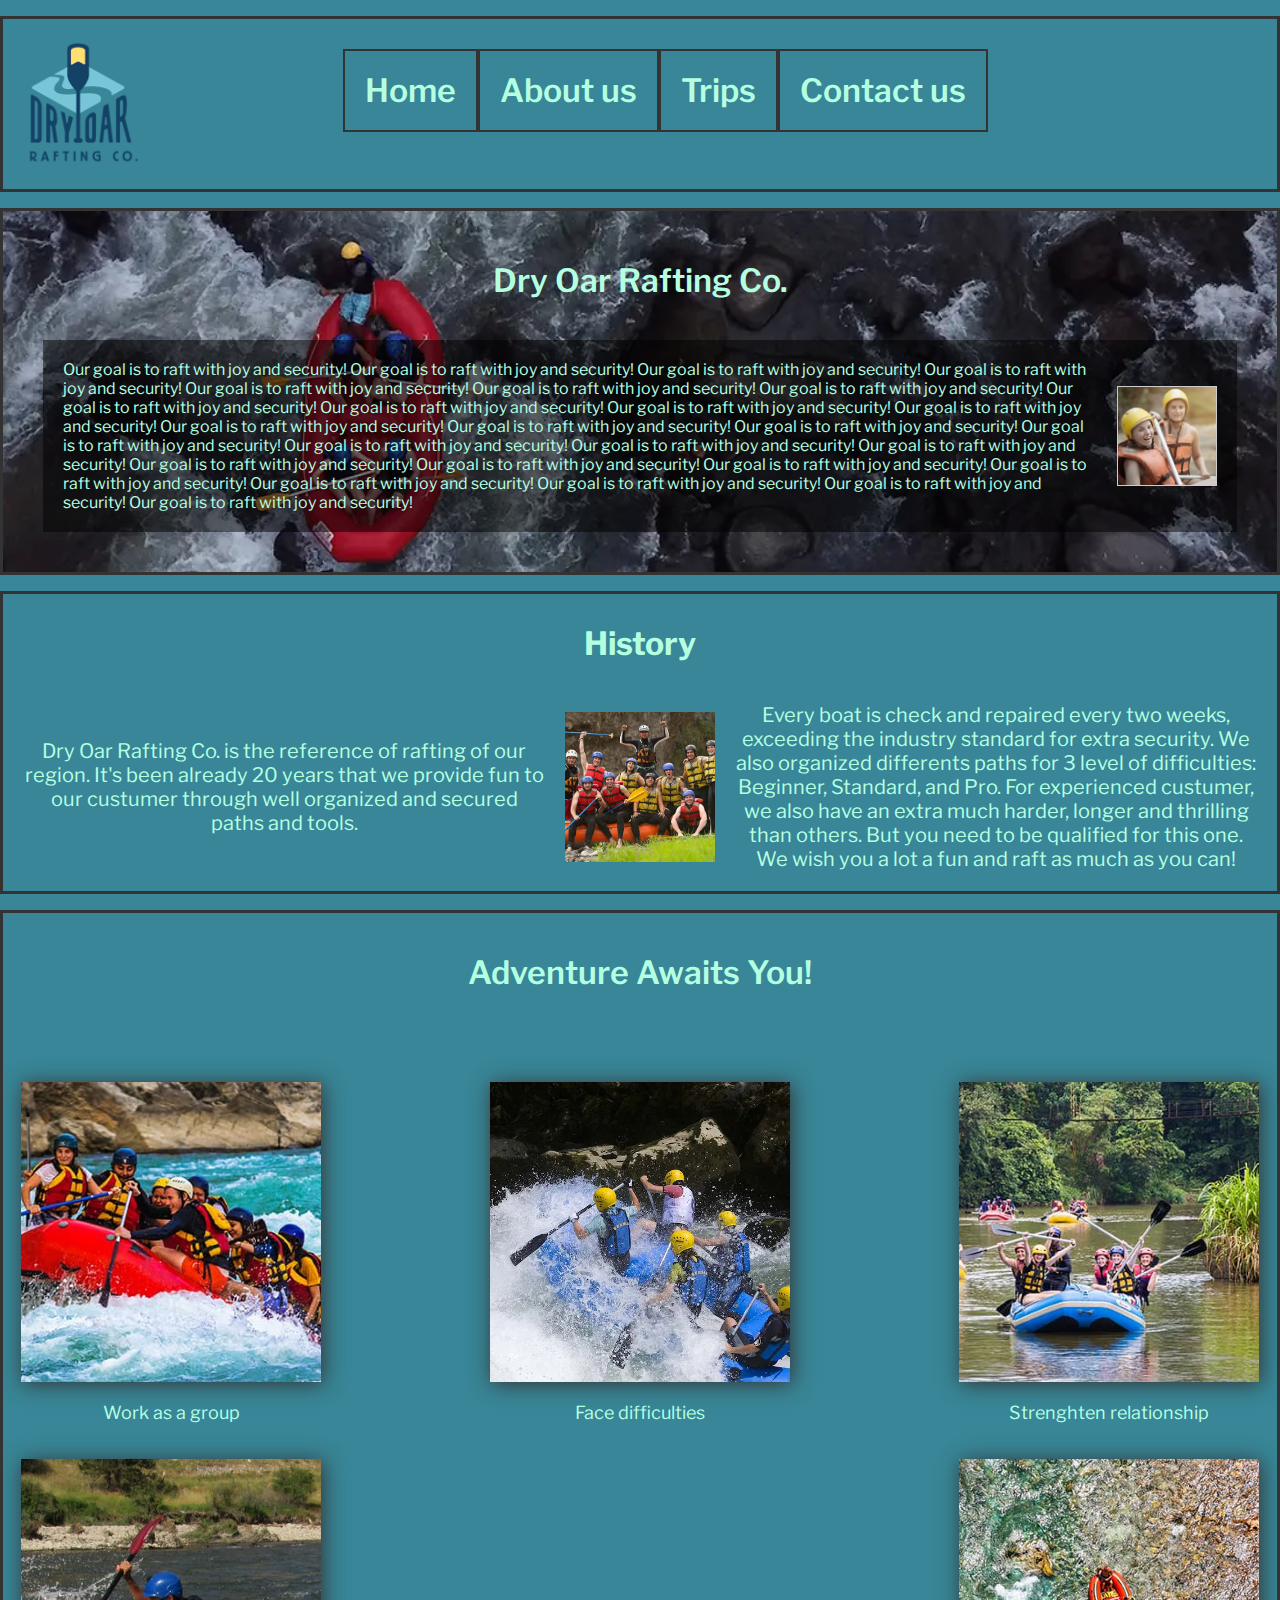
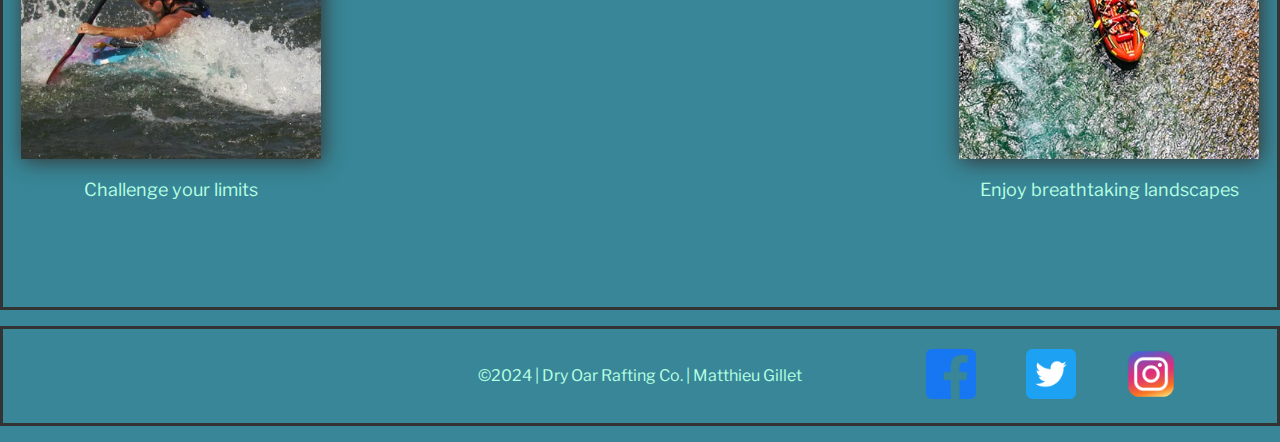
==== commit 521691e8: "Update 16: Correction + Trips & Home" ====
--- a/wwr/about.html
+++ b/wwr/about.html
@@ -19,10 +19,10 @@
             <img src="images/logo.png" alt="the nice logo">
             <nav>
                 <ul class="navflexbox">
-                    <li><a href="../index.html">Home</a></li>
+                    <li><a href="index.html">Home</a></li>
                     <li><a href="about.html">About us</a></li>
-                    <li><a class="textdecoration" href="trips.html">Trips</a></li>
-                    <li><a class="textdecoration" href="../wwr/contact.html">Contact us</a></li>
+                    <li><a href="trips.html">Trips</a></li>
+                    <li><a href="contact.html">Contact us</a></li>
                 </ul>    
             </nav>
         </header>
@@ -85,6 +85,7 @@
                             <figcaption>Enjoy breathtaking landscapes</figcaption>
                         </figure>
                     </div>
+                </div>
             </section>
         </main>
         <footer>
--- a/wwr/styles/rafting.css
+++ b/wwr/styles/rafting.css
@@ -8,6 +8,10 @@
 
 * {
     font-family: "Libre Franklin", serif;
+    margin: 0;
+    padding: 0;
+    box-sizing: border-box;
+    text-decoration: none;
 }
 
 h1, h2 {
@@ -16,6 +20,7 @@
     margin: 1rem;
     padding: 20px; 
     margin-top: -10px;
+    text-align: center;
 }
 
 p {
@@ -93,10 +98,6 @@
     border: 1px solid #ccc;
 }
 
-a.textdecoration{
-    text-decoration: none;
-}
-
 footer {
     display: grid;
     grid-template-columns: 1fr 1fr 1fr;
@@ -174,7 +175,6 @@
     color: var(--secondary-color);
     align-items: center; 
     text-align: center;
-    text-decoration: none;
     white-space: nowrap
 }
 
@@ -247,14 +247,16 @@
 }
 
 .gallery {
+    max-height: 1000px;
     margin: 1rem auto;
     border: 3px solid #333;
     display: grid;
-    grid-template-rows: (repeat(5, 1fr));
+    grid-template-rows: repeat(5, 1fr);
     align-items: center;
     gap: 20px; 
     justify-content: center;
     place-items: center;
+    overflow: hidden;
 }
 
 .gallery-items {
@@ -281,6 +283,7 @@
     object-fit: cover;
     width: 300px; 
     height: 300px; 
+    box-shadow: 2px 2px 20px #333;
 }
 
 figcaption {
@@ -292,7 +295,7 @@
 
 .gallery h2 {
     grid-column: 1 / 6; 
-    margin-bottom: 20px; 
+    margin-top: 20px; 
     font-size: 2rem;
     font-weight: 600;
     color: var(--secondary-color);
@@ -464,7 +467,7 @@
     font-weight: 600;
 }
 
-button:hover {
+button:hover, .raft-now-btn:hover {
     background-color: var(--primary-color);
     color: var(--secondary-color);
     box-shadow: 3px 3px 0 0 white,
@@ -503,4 +506,176 @@
 
 .sociallinks:hover {
     color: white;
-}+}
+
+#hero {
+    width: 100%;
+    height: 100vh;
+    background: url("../images/hero-image2.png") center no-repeat;
+    background-size: cover;
+    display: flex;
+    justify-content: center;
+    align-items: center;
+}
+
+.hero-box {
+    display: flex;
+    flex-direction: column;
+    align-items: center;
+    justify-content: center;
+    width: 100%;
+    max-width: 1200px;
+    height: auto;
+    padding: 0;
+    text-align: center;
+    box-sizing: border-box;
+}
+
+.hero-heading {
+    font-size: clamp(4rem, 8vw, 10rem);
+    font-weight: 600;
+    color: var(--secondary-color);
+    -webkit-text-stroke: 2px var(--accent2-color);
+    text-decoration: underline;
+    margin: 0;
+}
+
+.hero-p {
+    font-size: clamp(2rem, 5vw, 4rem);
+    font-weight: 900;
+    color: var(--accent2-color);
+    -webkit-text-stroke: 1px var(--secondary-color);
+    margin: 1rem 0;
+}
+
+.btn-hero {
+    margin-top: 1.5rem;
+}
+
+.raft-now-btn {
+    background: var(--primary-color);
+    padding: 0.75rem 1.5rem;
+    font-size: clamp(1rem, 2.5vw, 2rem);
+    font-weight: 600;
+    color: #333;
+    cursor: pointer;
+    border: 3px solid black;
+    box-shadow: 2px 2px 0 0 var(--secondary-color),
+                4px 4px 0 0 black;
+    transition: transform 200ms, box-shadow 200ms;
+}
+
+.raft-now-btn:hover {
+    background-color: var(--primary-color);
+    color: var(--secondary-color);
+    box-shadow: 3px 3px 0 0 white,
+                6px 6px 0 0 black;
+    transform: translate(-2px, -2px);
+}
+
+.presentation {
+    border: 3px solid #333;
+    margin: 1rem auto;
+}
+
+.pres-h1 {
+    font-size: 3rem;
+    text-align: center;
+}
+
+.grid-img2 {
+    padding: 1rem;
+    display: grid;
+    gap: 2rem;
+    grid-template-columns: repeat(auto-fit, minmax(200px, 1fr));
+    justify-items: center;
+    align-items: center;
+}
+
+.pres-imgs {
+    gap: 10px;
+    width: 500px;
+    height: 375px;
+    max-width: 100%;
+    object-fit: fill;    
+    overflow: hidden;
+    box-shadow: 2px 2px 20px #333;
+}
+
+.contact-us {
+    display: flex;
+    justify-content: center;
+    gap: 1rem;
+}
+
+.full-arti {
+    max-width: 40%;
+    border: 3px solid #333;
+    padding: 1rem;
+    display: flex;
+    flex-direction: column;
+    align-items: flex-start;
+    align-content: center;
+    gap: 1rem;
+    box-sizing: border-box;
+    flex-wrap: wrap;
+    margin-left: 10rem;
+
+}
+.arti {
+    margin: 1rem;
+}
+
+.arti img {
+    width: 100%;
+}
+
+.program {
+    display: grid;
+    grid-template-columns: 1fr 1fr;
+}
+
+table {
+    border-collapse: collapse;
+    border: 3px solid #333;
+    font-family: sans-serif;
+    font-size: 0.8rem;
+    letter-spacing: 1px;
+    margin-right: 10rem;
+    color: var(--secondary-color);
+    text-align: center;
+}
+
+caption {
+    caption-side: bottom;
+    padding: 10px;
+    font-weight: 700;
+    font-size: 20px;
+    font-style: italic;
+}
+
+thead {
+    background-color: black;
+}
+tfoot {
+    background-color: rgb(228 240 245);
+}
+
+th,
+td {
+    border: 3px solid #333;
+    padding: 8px 10px;
+}
+
+
+tbody > tr:nth-of-type(even) {
+    background-color: var(--accent2-color);
+}
+
+tfoot th {
+    text-align: right;
+}
+
+tfoot td {
+    font-weight: bold;
+}
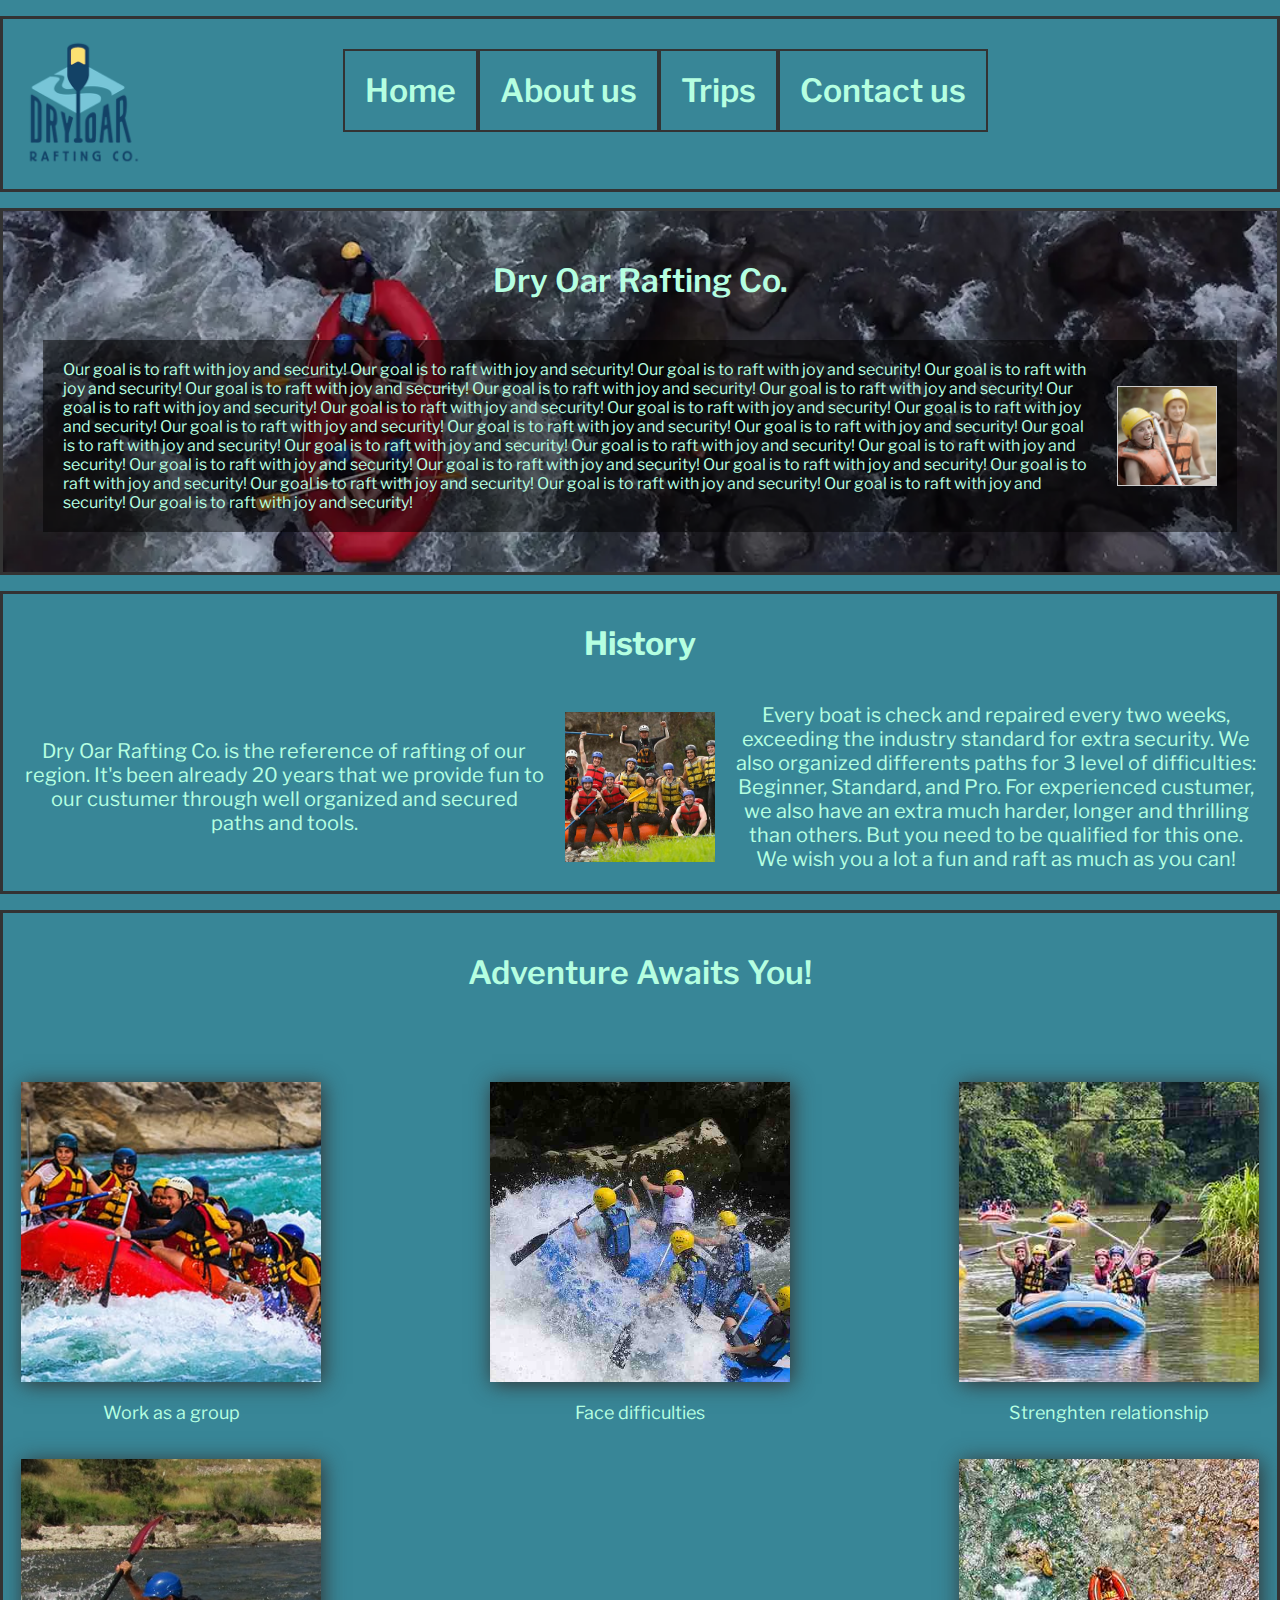
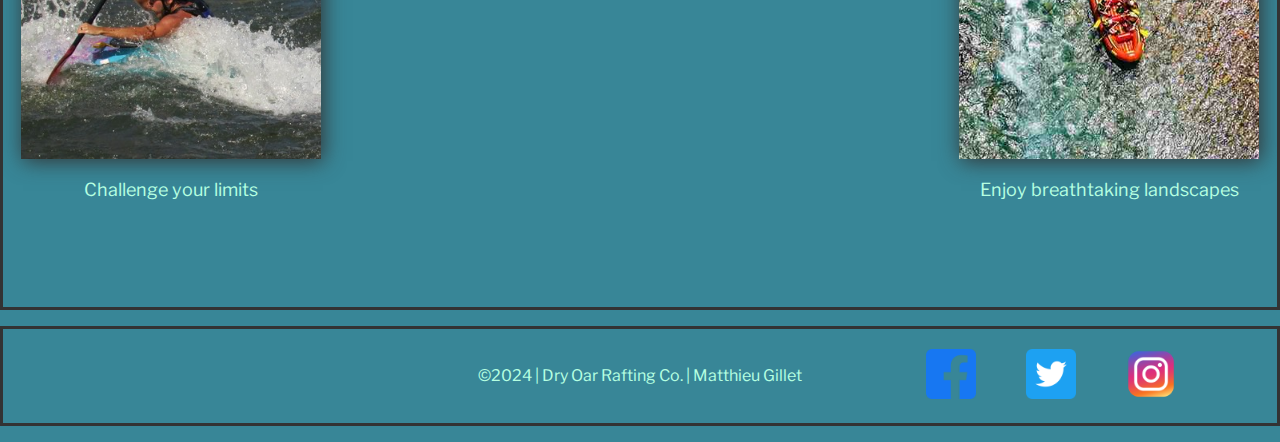
==== commit 7f8dae7e: "Update 18: image correction" ====
--- a/wwr/about.html
+++ b/wwr/about.html
@@ -63,7 +63,7 @@
                     </div>
                     <div class="gallery-item">
                         <figure>
-                            <img src="images/white-water-rafting-2.webp" alt="group facing a wave">
+                            <img src="images/white-water-rafting-2.jpg" alt="group facing a wave">
                             <figcaption>Face difficulties</figcaption>
                         </figure>
                     </div>
--- a/wwr/styles/rafting.css
+++ b/wwr/styles/rafting.css
@@ -339,6 +339,10 @@
     margin: 0;
 }
 
+.info p {
+    margin: 1rem;
+}
+
 .underline {
     text-decoration: underline;
 }
@@ -454,7 +458,7 @@
     height: 20px;
 }
 
-button[type="submit"] {
+button[type="submit"]{
     margin: 10px;
     padding: 8px;
     background-color: var(--secondary-color); 
@@ -511,7 +515,7 @@
 #hero {
     width: 100%;
     height: 100vh;
-    background: url("../images/hero-image2.png") center no-repeat;
+    background: url("../images/hero-image2.webp") center no-repeat;
     background-size: cover;
     display: flex;
     justify-content: center;
@@ -563,6 +567,19 @@
     box-shadow: 2px 2px 0 0 var(--secondary-color),
                 4px 4px 0 0 black;
     transition: transform 200ms, box-shadow 200ms;
+}
+
+.contact-us-btn {
+    margin: 10px;
+    padding: 8px;
+    background-color: var(--secondary-color); 
+    cursor: pointer;
+    border: 3px solid black;
+    box-shadow: 2px 2px 0 0 var(--secondary-color),
+    4px 4px 0 0 black;
+    transition-duration: 200ms;
+    font-size: 16px;
+    font-weight: 600;
 }
 
 .raft-now-btn:hover {
@@ -605,6 +622,7 @@
 .contact-us {
     display: flex;
     justify-content: center;
+    align-items: baseline;
     gap: 1rem;
 }
 
